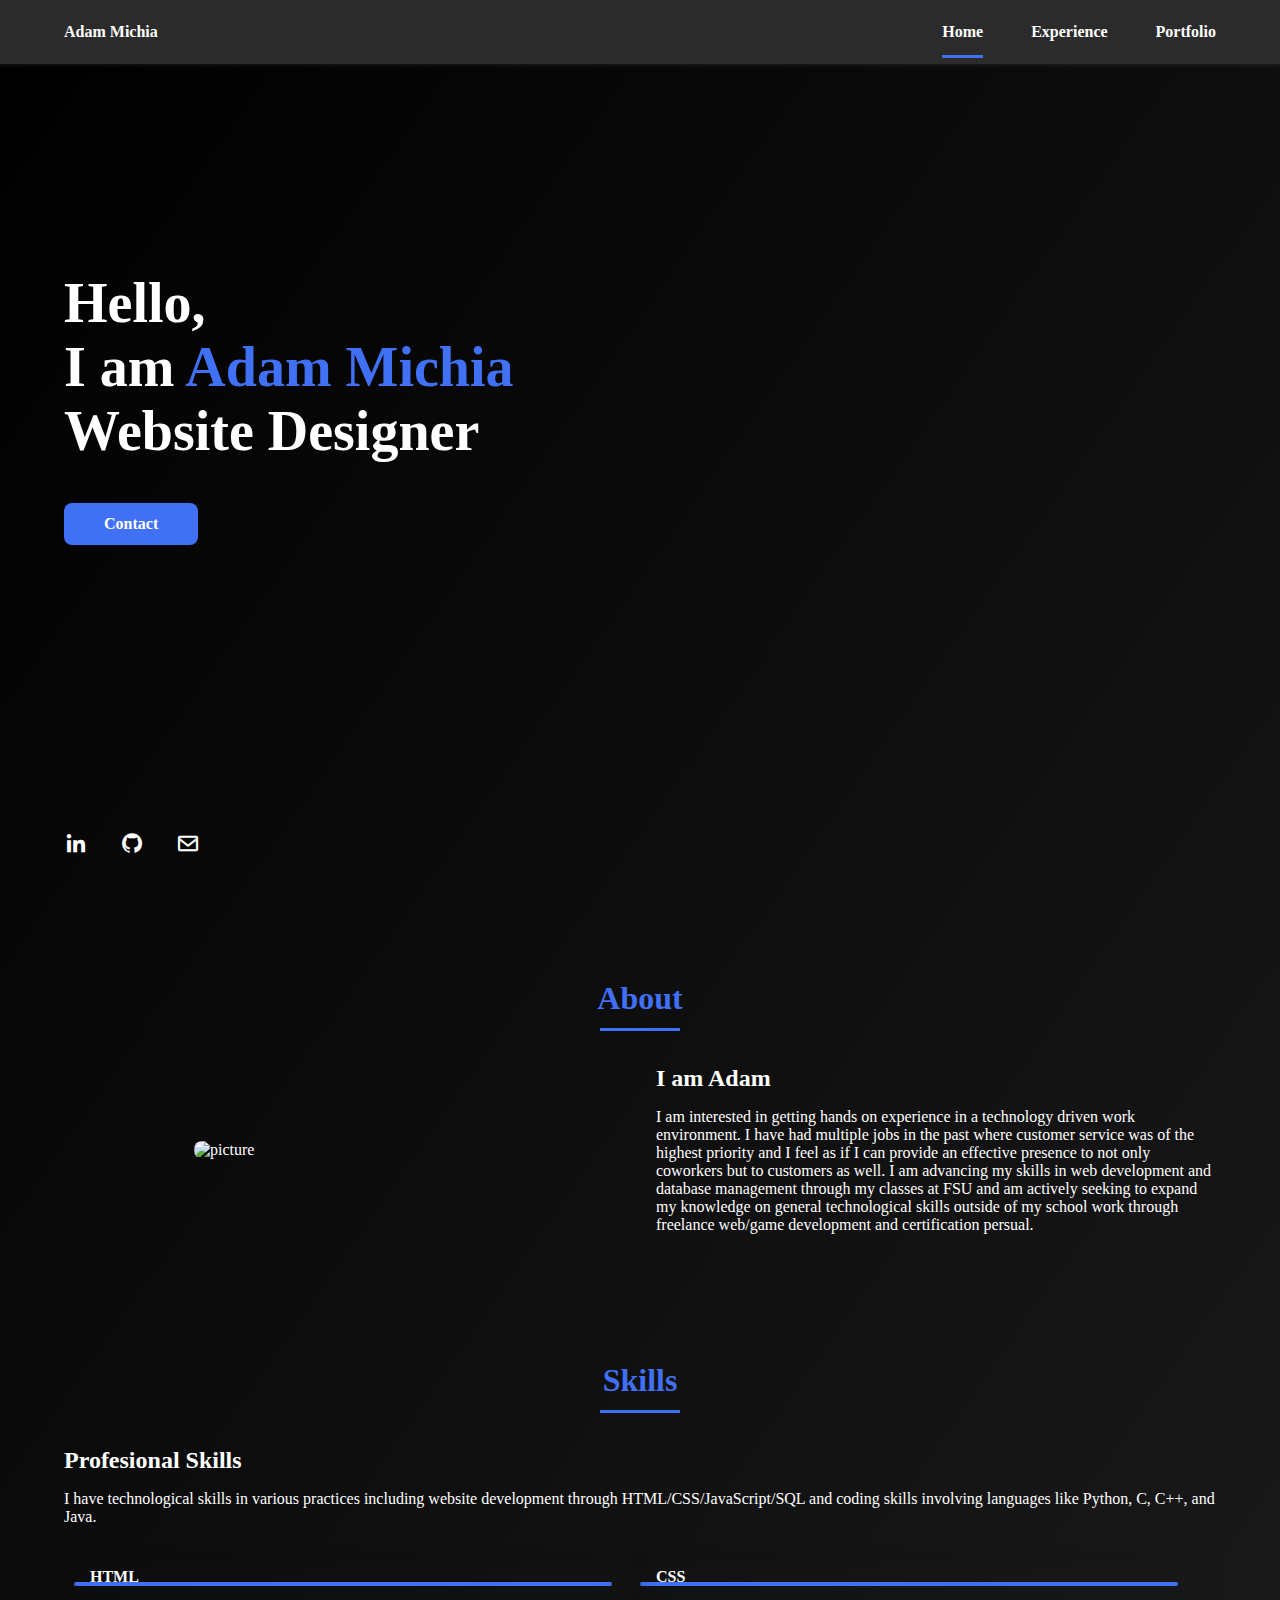
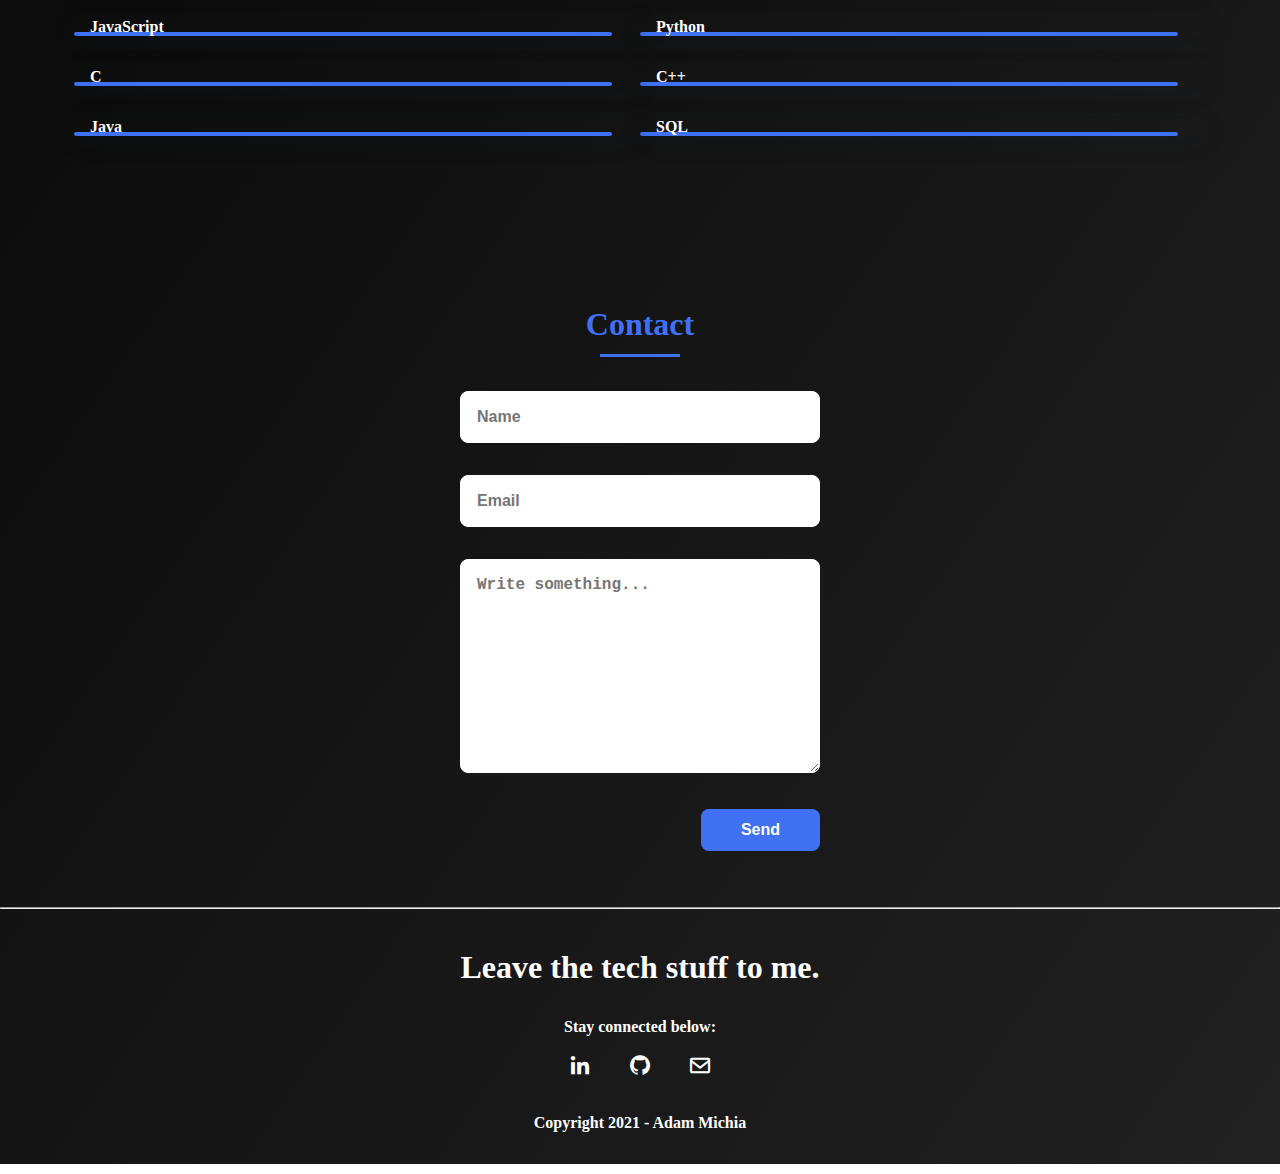
==== index.html @ 5d6d4dd8 "Update index.html" ====
<!DOCTYPE html>
<html lang="en">
    <head>
        <meta charset="UTF-8">
        <meta name="viewport" content="width=device-width, initial-scale=1.0">

        <link rel="stylesheet" href="index_style.css">

        <!-- =====BOX ICONS===== -->
        <link href='https://cdn.jsdelivr.net/npm/boxicons@2.0.5/css/boxicons.min.css' rel='stylesheet'>
        <script src="https://code.iconify.design/1/1.0.7/iconify.min.js"></script>
        <script src="https://kit.fontawesome.com/b99e675b6e.js"></script>

        <title>Adam Michia's Website</title>
</head>
    <body>
        <!--===== HEADER =====-->
        <header class="l-header">
            <nav class="nav bd-grid">
                <div>
                    <a href="#" class="nav__logo">Adam Michia</a>
                </div>
                

                <div class="nav__menu" id="nav-menu">
                    <ul class="nav__list">
                        <li class="nav__item"><a href="index.html" class="nav__link active">Home</a></li>
                        <li class="nav__item"><a href="experience.html" class="nav__link">Experience</a></li>
                        <li class="nav__item"><a href="portfolio.html" class="nav__link">Portfolio</a></li>
                    </ul>
                </div>

                <div class="nav__toggle" id="nav-toggle">
                    <i class='bx bx-menu'></i>
                </div>
            </nav>
        </header>

        <main class="l-main">
            <!--===== HOME =====-->
            <section class="home bd-grid" id="home">
                <div class="home__data">
                    <h1 class="home__title">Hello,<br>I am <span class="home__title-color">Adam Michia</span><br> Website Designer</h1>

                    <a class="button" onClick="document.getElementById('contact').scrollIntoView();">Contact</a>
                </div>

                <div class="home__social">
                    <a href="https://www.linkedin.com/in/adam-michia/" target="_blank" class="home__social-icon"><i class='bx bxl-linkedin'></i></a>
                    <a href="https://github.com/MrMichia" target="_blank" class="home__social-icon"><i class='bx bxl-github' ></i></a>
                    <a href="mailto:agm18r@my.fsu.edu" target="_blank" class="home__social-icon"><i class='bx bx-envelope' ></i></a>
                </div>

                <div class="home__img">    
                    <img src="" alt="">
                </div>
            </section>

            <!--===== ABOUT =====-->
            <section class="about section " id="about">
                <h2 class="section-title">About</h2>

                <div class="about__container bd-grid">
                    <div class="about__img">
                        <img src="https://i.ibb.co/gV47Vkz/Cropped-CCI-Headshot-Spring-2021-1122.png" alt="picture">
                    </div>
                    
                    <div>
                        <h2 class="about__subtitle">I am Adam</h2>
                        <p class="about__text">I am interested in getting hands on experience in a technology driven work environment. I have had multiple jobs in the past where customer service was of the highest priority and I feel as if I can provide an effective presence to not only coworkers but to customers as well. I am advancing my skills in web development and database management through my classes at FSU and am actively seeking to expand my knowledge on general technological skills outside of my school work through freelance web/game development and certification persual.</p>           
                    </div>                                   
                </div>
            </section>

            <!--===== SKILLS =====-->
            <section class="skills section" id="skills">
                <h2 class="section-title">Skills</h2>

                <div class="middle__container bd-grid">          
                    <div>
                        <h2 class="skills__subtitle">Profesional Skills</h2>
                        <p class="skills__text">I have technological skills in various practices including website development through HTML/CSS/JavaScript/SQL and coding skills involving languages like Python, C, C++, and Java.</p>
                        
                    <div class="flex-container wrap">
                        <div class="skills__data">
                            <div class="skills__names">
                                <i class='fab fa-html5 skills__icon'></i>
                                <span class="skills__name">HTML</span>
                            </div>
                            <div class="skills__bar skills__line">

                            </div>
                        </div>
                        <div class="skills__data">
                            <div class="skills__names">
                                <i class='fab fa-css3-alt skills__icon'></i>
                                <span class="skills__name">CSS</span>
                            </div>
                            <div class="skills__bar skills__line">
                                
                            </div>
                        </div>
                        <div class="skills__data">
                            <div class="skills__names">
                                <i class='fab fa-js skills__icon' ></i>
                                <span class="skills__name">JavaScript</span>
                            </div>
                            <div class="skills__bar skills__line">
                                
                            </div>
                        </div>
                        <div class="skills__data">
                            <div class="skills__names">
                                <i class='fab fa-python skills__icon'></i>
                                <span class="skills__name">Python</span>
                            </div>
                            <div class="skills__bar skills__line">
                                
                            </div>
                        </div>
                        <div class="skills__data">
                            <div class="skills__names">
                                <i class='fab fa-cuttlefish skills__icon'></i>
                                <span class="skills__name">C</span>
                            </div>
                            <div class="skills__bar skills__line">
                                
                            </div>
                        </div>
                        <div class="skills__data">
                            <div class="skills__names">
                                <i class="iconify skills__icon" data-icon="bx:bxl-c-plus-plus"></i>
                                <span class="skills__name">C++</span>
                            </div>
                            <div class="skills__bar skills__line">
                                
                            </div>
                        </div>
                        <div class="skills__data">
                            <div class="skills__names">
                                <i class='fab fa-java skills__icon' ></i>
                                <span class="skills__name">Java</span>
                            </div>
                            <div class="skills__bar skills__line">
                                
                            </div>
                        </div>
                        <div class="skills__data">
                            <div class="skills__names">
                                <i class='fas fa-database skills__icon' ></i>
                                <span class="skills__name">SQL</span>
                            </div>
                            <div class="skills__bar skills__line">
                                
                            </div>
                        </div>
                        
                      </div>  
                    </div>
                    
                </div>
            </section>

            
            <!--===== CONTACT =====-->
            <section class="contact section" id="contact">
                <h2 class="section-title">Contact</h2>

                <div class="middle__container bd-grid">

                    <form action="https://formspree.io/f/mayayzpb" method="POST" class="contact__form">
                        <input name="Name" type="text" placeholder="Name" class="contact__input" required>
                        <input name="Email" type="email" placeholder="Email" class="contact__input" required>
                        <textarea name="Message" placeholder="Write something..." cols="0" rows="10" class="contact__input" required></textarea>
                        <input type="submit" value="Send" class="contact__button button">
                    </form>

                </div>
            </section>
        </main>

        <!--===== FOOTER =====-->
        <hr>
        <footer class="footer">
            <p class="footer__title">Leave the tech stuff to me.</p>
            <p>Stay connected below:</p>
            <br>
            
            
            <div class="footer__social">
                <a href="https://www.linkedin.com/in/adam-michia/" target="_blank" class="footer__icon"><i class='bx bxl-linkedin' ></i></a>
                <a href="https://github.com/MrMichia" target="_blank" class="footer__icon"><i class='bx bxl-github' ></i></a>
                <a href="mailto:agm18r@my.fsu.edu" target="_blank" class="footer__icon"><i class='bx bx-envelope' ></i></a>
            </div>
            <p>Copyright 2021 - Adam Michia</p>
        </footer>


        <!--===== SCROLL REVEAL =====-->
        <script src="https://unpkg.com/scrollreveal"></script>

        <!--===== MAIN JS =====-->
        <script src="index_js.js"></script>
    </body>
</html>
---- index_style.css ----
/*===== GOOGLE FONTS =====*/
@import url("https://fonts.googleapis.com/css2?family=Poppins:wght@400;600;700&display=swap");
/*===== VARIABLES CSS =====*/
:root{
  --header-height: 3rem;
  --font-semi: 600;
}

/*===== Colors =====*/
:root{
  --first-color: #4070F4;
  --second-color: white;
}

/*===== Text =====*/
:root{
  --body-font: 'Poppins', sans-serif;
  --big-font-size: 2rem;
  --h2-font-size: 1.25rem;
  --normal-font-size: 0.938rem;
}
@media screen and (min-width: 768px){
  :root{
    --big-font-size: 3.5rem;
    --h2-font-size: 2rem;
    --normal-font-size: 1rem;
  }
}

/*===== Margins =====*/
:root{
  --mb-1: 0.5rem;
  --mb-2: 1rem;
  --mb-3: 1.5rem;
  --mb-4: 2rem;
  --mb-5: 2.5rem;
  --mb-6: 3rem;
}

/*===== z index =====*/
:root{
  --z-back: -10;
  --z-normal: 1;
  --z-tooltip: 10;
  --z-fixed: 100;
}

/*===== BASE =====*/
*,::before,::after{
  box-sizing: border-box;
}
html{
  scroll-behavior: smooth;
}
body{
  margin: var(--header-height) 0 0 0;
  font-family: var(--body-font);
  font-size: var(--normal-font-size);
  color: var(--second-color);
}
h1,h2,p{
  margin: 0;
}
ul{
  margin: 0;
  padding: 0;
  list-style: none;
}
a{
  text-decoration: none;
}
img{
  max-width: 100%;
  height: auto;
  display: block;
}

/*===== CLASS CSS ===== */
.section-title{
  position: relative;
  font-size: var(--h2-font-size);
  color: var(--first-color);
  margin-top: var(--mb-2);
  margin-bottom: var(--mb-4);
  text-align: center;
}
.section-title::after{
  position: absolute;
  content: "";
  width: 64px;
  height: 0.18rem;
  left: 0;
  right: 0;
  margin: auto;
  top: 2rem;
  background-color: var(--first-color);
}
.section{
  padding-top: 3rem;
  padding-bottom: 2rem;
}

/*===== LAYOUT =====*/
.bd-grid{
  max-width: 100%;
  display: grid;
  grid-template-columns: 100%;
  grid-column-gap: 2rem;
  padding-left: 5%;
  padding-right: 5%;

}
.l-header{
  width: 100%;
  position: fixed;
  top: 0;
  left: 0;
  z-index: var(--z-fixed);
  box-shadow: 0 1px 4px rgba(146,161,176,.15);
}

/*===== NAV =====*/
.nav{
  height: var(--header-height);
  display: flex;
  justify-content: space-between;
  align-items: center;
  font-weight: var(--font-semi);
  background-color: #2b2b2b;
}
@media screen and (max-width: 768px){
  .nav__menu{
    position: fixed;
    top: var(--header-height);
    right: -100%;
    width: 40%;
    height: 100%;
    padding: 2rem;
    transition: .5s;
    background-color: #2b2b2b;
  }
}
.nav__item{
  margin-bottom: var(--mb-4);
}
.nav__link{
  position: relative;
  color: #fff;
}
.nav__link:hover{
  position: relative;
}
.nav__link:hover::after{
  position: absolute;
  content: "";
  width: 100%;
  height: 0.18rem;
  left: 0;
  top: 2rem;
  background-color: var(--first-color);
}
.nav__logo{
  color: var(--second-color);
}
.nav__toggle{
  color: var(--second-color);
  font-size: 1.5rem;
  cursor: pointer;
}

/*Active menu*/
.active::after{
  position: absolute;
  content: "";
  width: 100%;
  height: 0.18rem;
  left: 0;
  top: 2rem;
  background-color: var(--first-color);
}

/*=== Show menu ===*/
.show{
  right: 0;
}

/*===== HOME =====*/
.home{
  height: calc(100vh - 3rem);
  row-gap: 1rem;
}
.home__data{
  align-self: center;
}
.home__title{
  font-size: var(--big-font-size);
  margin-bottom: var(--mb-5);
}
.home__title-color{
  color: var(--first-color);
}
.home__social{
  display: flex;
  flex-direction: column;
}
.home__social-icon{
  width: max-content;
  margin-bottom: var(--mb-2);
  font-size: 1.5rem;
  color: var(--second-color);
}
.home__social-icon:hover{
  color: var(--first-color);
}
.home__img{
  position: absolute;
  right: 0;
  bottom: 0;
  width: 295px;
}

/*BUTTONS*/
.button{
  display: inline-block;
  background-color: var(--first-color);
  color: #fff;
  padding: .75rem 2.5rem;
  font-weight: var(--font-semi);
  border-radius: .5rem;
}
.button:hover{
  box-shadow: 0 10px 36px rgba(0,0,0,.15);
}

/* ===== ABOUT =====*/
.about__container{
  row-gap: 2rem;
  text-align: center;
}
.about__subtitle{
  margin-bottom: var(--mb-2);
}
.about__img{
  justify-self: center;
}
.about__img img{
  width: 200px;
  border-radius: .5rem;
}


@media screen and (max-width: 768px){
/* ===== SKILLS =====*/
.skills__subtitle{
  margin-bottom: var(--mb-2);
}
.skills__text{
  margin-bottom: var(--mb-4);
}

.flex-container {
  padding: 10px;
  margin: 0;
  list-style: none;
  -ms-box-orient: horizontal;
  display: -webkit-box;
  display: -moz-box;
  display: -ms-flexbox;
  display: -moz-flex;
  display: -webkit-flex;
  display: flex;
}
.wrap{ 
  -webkit-flex-wrap: wrap;
  flex-wrap: wrap;
} 

.skills__data{
  display: flex;
  justify-content: space-between;
  align-items: center;
  position: relative;
  width: 100%;
  font-weight: var(--font-semi);
  padding-left: .5rem 1rem;
  margin-bottom: var(--mb-4);
  border-radius: .5rem;
  box-shadow: 0 4px 25px rgba(14,36,49,.15);
}

.skills__icon{
  font-size: 2rem;
  margin-right: var(--mb-2);
  padding-bottom: 6px;
  color: var(--first-color);
}
.skills__names{
  display: flex;
  align-items: center;
}
.skills__bar{
  position: absolute;
  left: 0;
  bottom: 0;
  background-color: var(--first-color);
  height: .25rem;
  border-radius: .5rem;
  z-index: var(--z-back);
}
.skills__line{
  width: 95%;
}
}

@media screen and (min-width: 768px){
  .skills__subtitle{
  margin-bottom: var(--mb-2);
}
.skills__text{
  margin-bottom: var(--mb-4);
}

.flex-container {
  padding: 10px;
  margin: 0;
  list-style: none;
  -ms-box-orient: horizontal;
  display: -webkit-box;
  display: -moz-box;
  display: -ms-flexbox;
  display: -moz-flex;
  display: -webkit-flex;
  display: flex;
}
.wrap{ 
  -webkit-flex-wrap: wrap;
  flex-wrap: wrap;
} 

.skills__data{
  display: flex;
  justify-content: space-between;
  align-items: center;
  position: relative;
  width: 50%;
  font-weight: var(--font-semi);
  padding-left: .5rem 1rem;
  margin-bottom: var(--mb-4);
  border-radius: .5rem;
  box-shadow: 0 4px 25px rgba(14,36,49,.15);
}

.skills__icon{
  font-size: 2rem;
  margin-right: var(--mb-2);
  padding-bottom: 6px;
  color: var(--first-color);
}
.skills__names{
  display: flex;
  align-items: center;
}
.skills__bar{
  position: absolute;
  left: 0;
  bottom: 0;
  background-color: var(--first-color);
  height: .25rem;
  border-radius: .5rem;
  z-index: var(--z-back);
}
.skills__line{
  width: 95%;
}
}

/* ===== CONTACT =====*/
.contact__input{
  width: 100%;
  font-size: var(--normal-font-size);
  font-weight: var(--font-semi);
  padding: 1rem;
  border-radius: .5rem;
  border: 1.5px solid var(--second-color);
  outline: none;
  margin-bottom: var(--mb-4);
}
.contact__button{
  display: block;
  border: none;
  outline: none;
  font-size: var(--normal-font-size);
  cursor: pointer;
  margin-left: auto;
}

/* ===== FOOTER =====*/
.footer{
  text-align: center;
  font-weight: var(--font-semi);
  padding: 2rem 0;
}
.footer__title{
  font-size: 2rem;
  margin-bottom: var(--mb-4);
}
.footer__social{
  margin-bottom: var(--mb-4);
}
.footer__icon{
  font-size: 1.5rem;
  color: #fff;
  margin: 0 var(--mb-2)
}

/* ===== MEDIA QUERIES=====*/
@media screen and (min-width: 768px){
  body{
    margin: 0;
  }
  .section{
    padding-top: 4rem;
    padding-bottom: 3rem;
  }
  .section-title{
    margin-bottom: var(--mb-6);
  }
  .section-title::after{
    width: 80px;
    top: 3rem;
  }

  .nav{
    height: calc(var(--header-height) + 1rem);
    background-color: #2b2b2b;
  }
  .nav__list{
    display: flex;
    padding-top: 0;
  }
  .nav__item{
    margin-left: var(--mb-6);
    margin-bottom: 0;
  }
  .nav__toggle{
    display: none;
  }
  .nav__link{
    color: var(--second-color);
  }

  .home{
    height: 100vh;
  }
  .home__data{
    align-self: flex-end;
  }
  .home__social{
    padding-top: 0;
    padding-bottom: 2.5rem;
    flex-direction: row;
    align-self: flex-end;
  }
  .home__social-icon{
    margin-bottom: 0;
    margin-right: var(--mb-4);
  }
  .home__img{
    width: 457px;
    bottom: 15%;
  }

  .about__container, .skills__container{
    grid-template-columns: repeat(2,1fr);
    align-items: center;
    text-align: initial;
  }
  .about__img img{
    width: 300px;
  }
  .contact__form{
    width: 360px;
  }
  .middle__container{
    justify-items: center;
  }
}

@media screen and (min-width: 1024px){
  .bd-grid{
    margin-left: auto;
    margin-right: auto;
  }
  .home__img{
    right: 10%;
  }
}

/*background gradience animation*/

body {
	font-family: "montserrat";
	background-image: linear-gradient(125deg, Black, #494949);
	background-size: 400%;
	animation: bganimation 15s infinite;
}

@keyframes bganimation {
	0% {
		background-position: 0% 50%;
	}
	50% {
		background-position: 100% 50%;
	}
	100% {
		background-position: 0% 50%;
	}
}
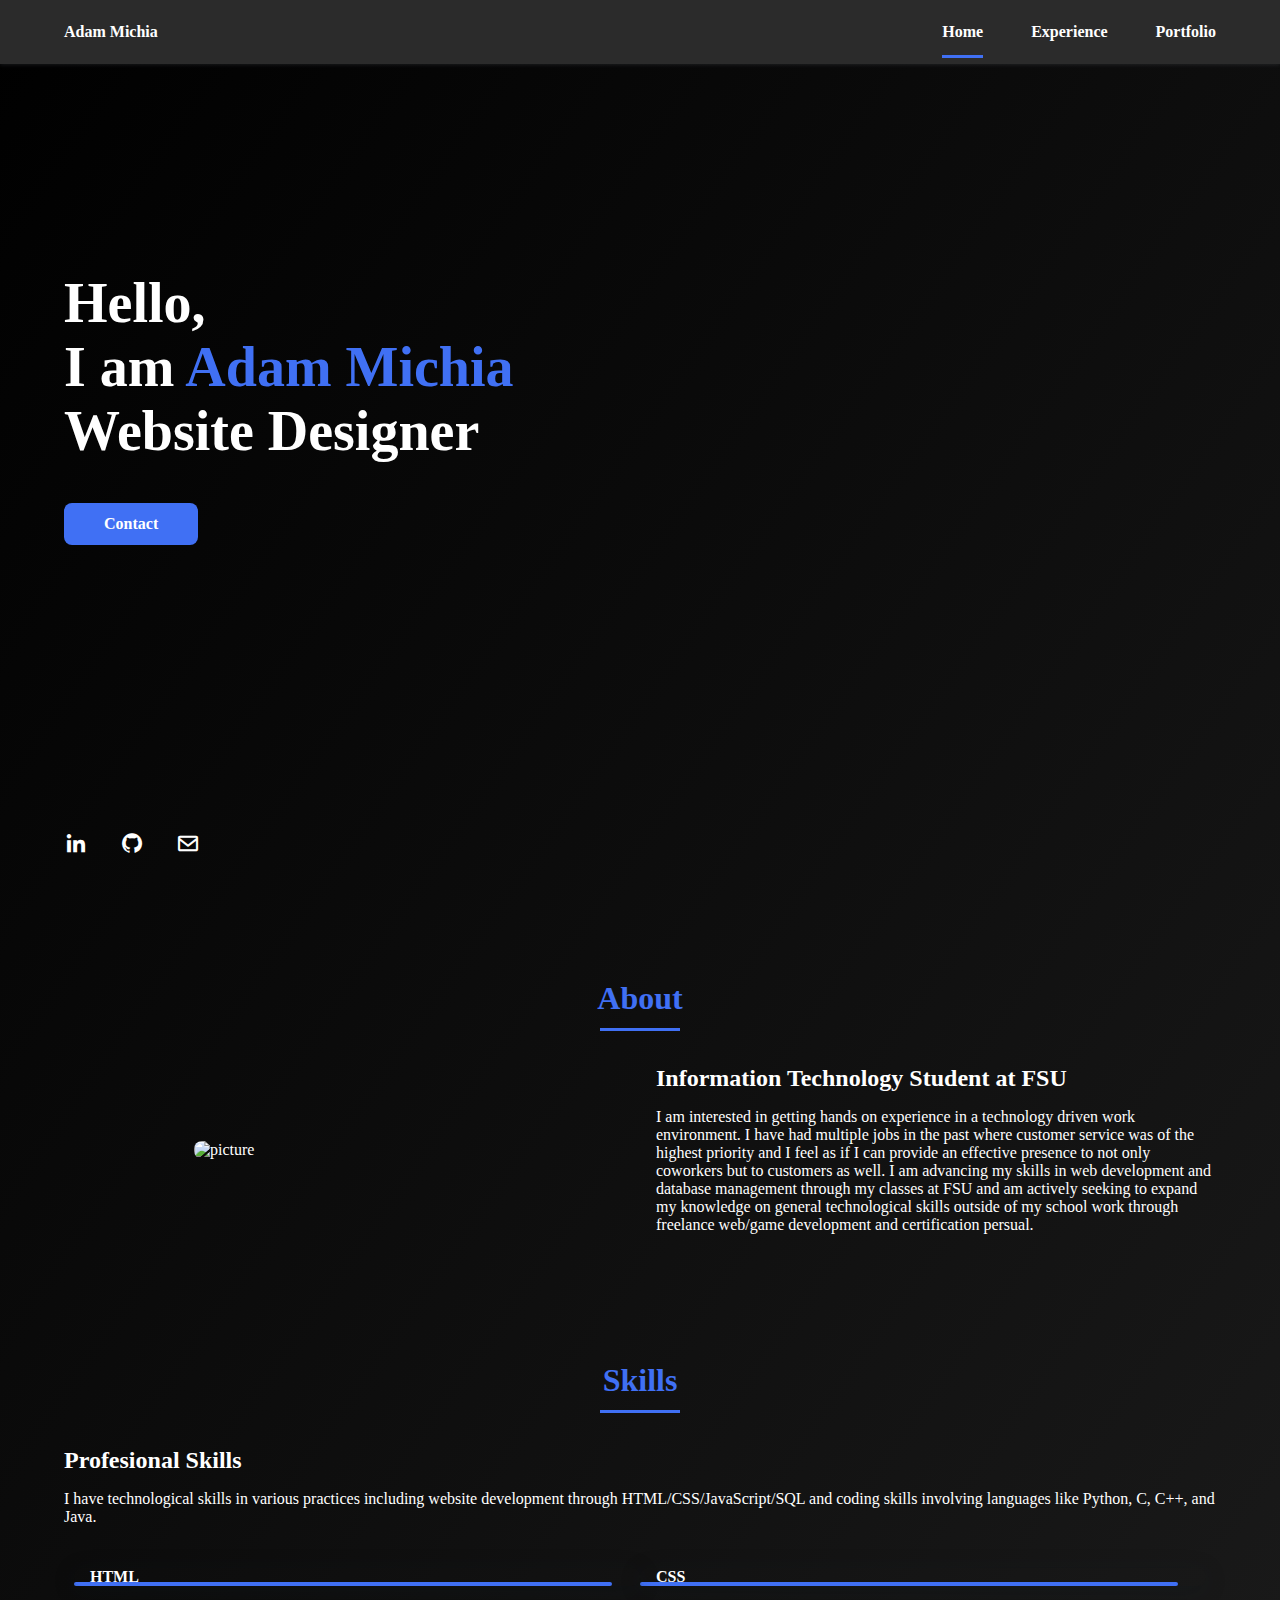
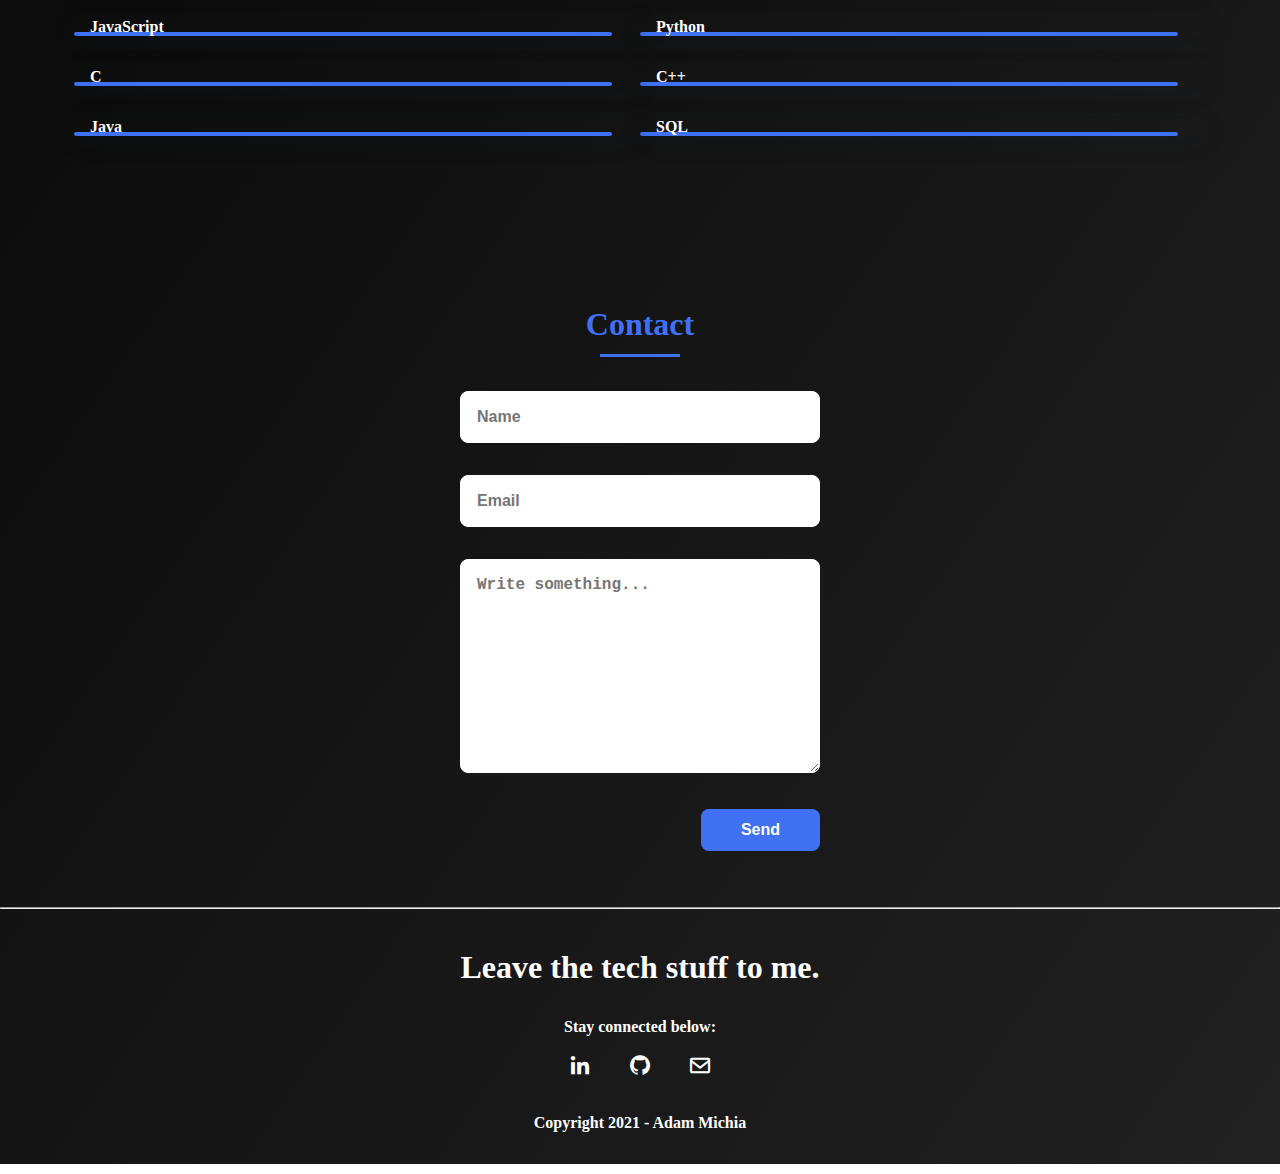
==== commit 2f58b31f: "Update index.html" ====
--- a/index.html
+++ b/index.html
@@ -66,7 +66,7 @@
                     </div>
                     
                     <div>
-                        <h2 class="about__subtitle">I am Adam</h2>
+                        <h2 class="about__subtitle">Information Technology Student at FSU</h2>
                         <p class="about__text">I am interested in getting hands on experience in a technology driven work environment. I have had multiple jobs in the past where customer service was of the highest priority and I feel as if I can provide an effective presence to not only coworkers but to customers as well. I am advancing my skills in web development and database management through my classes at FSU and am actively seeking to expand my knowledge on general technological skills outside of my school work through freelance web/game development and certification persual.</p>           
                     </div>                                   
                 </div>
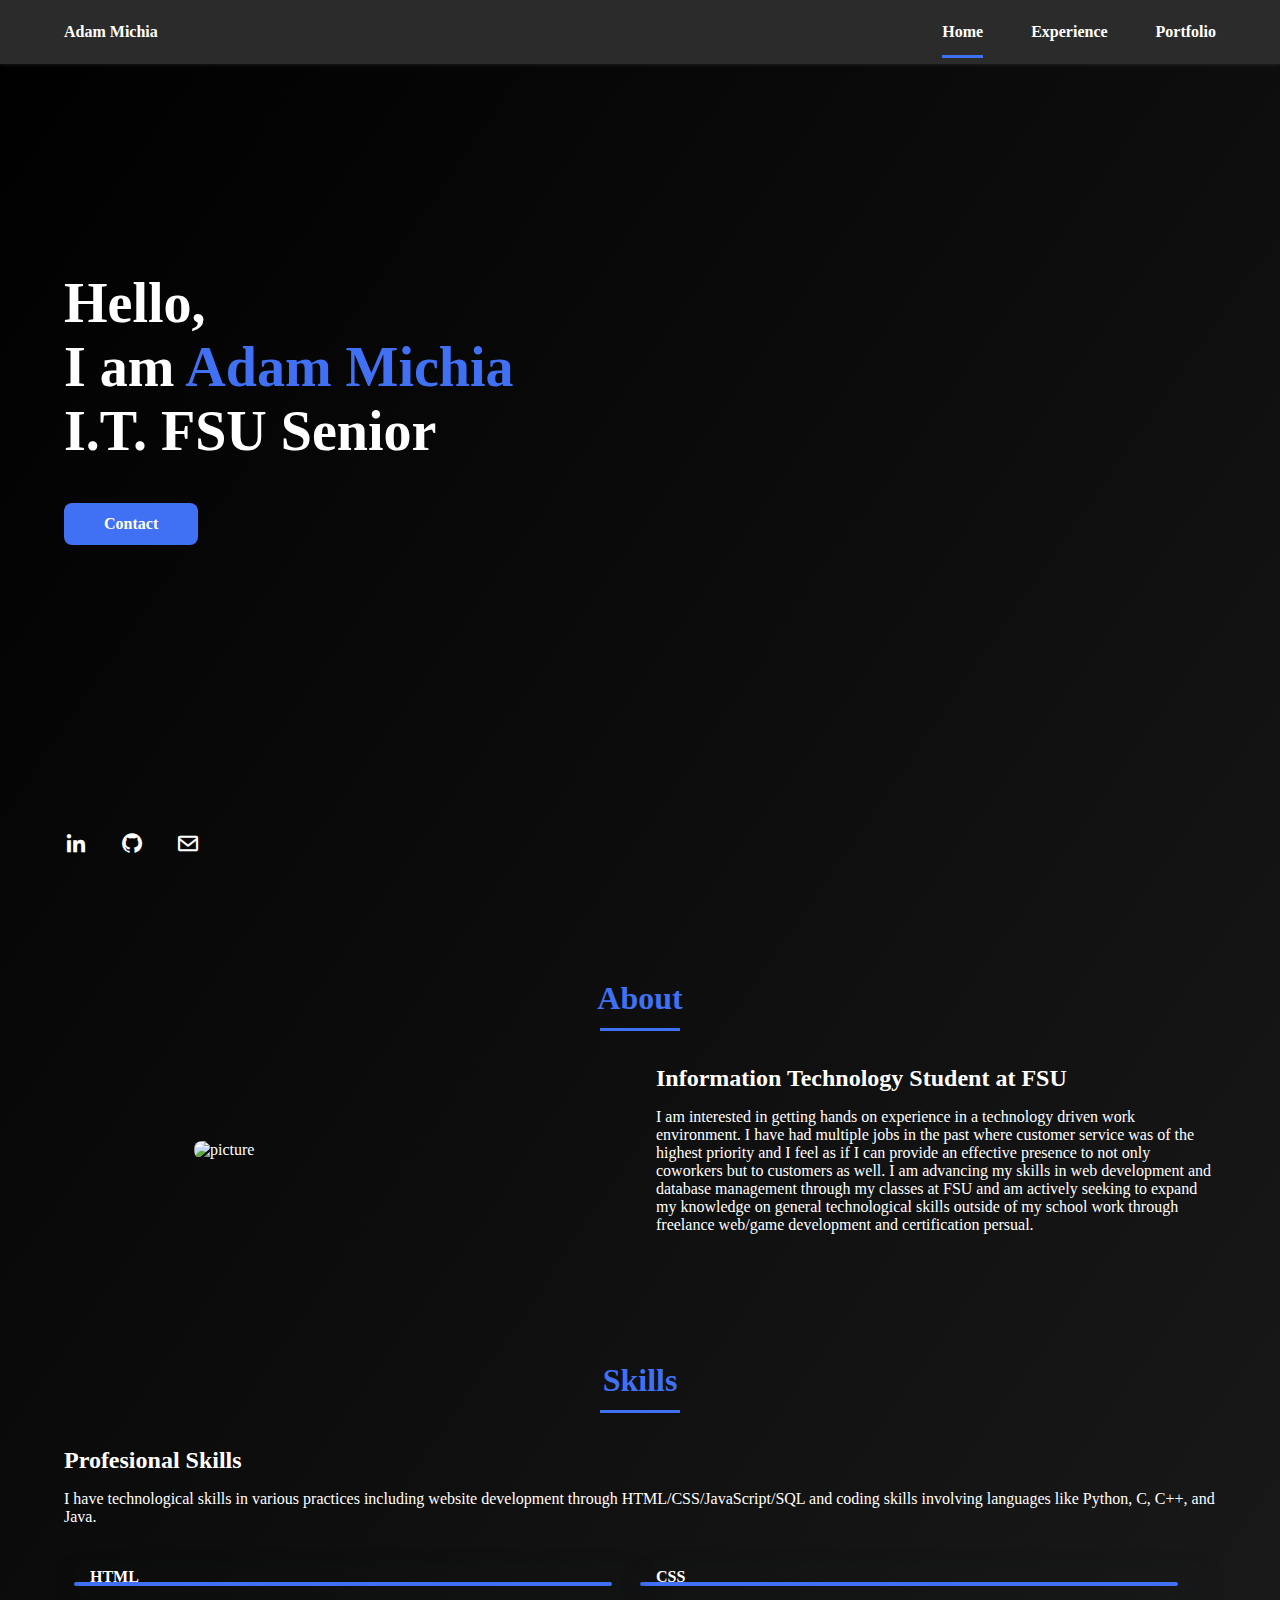
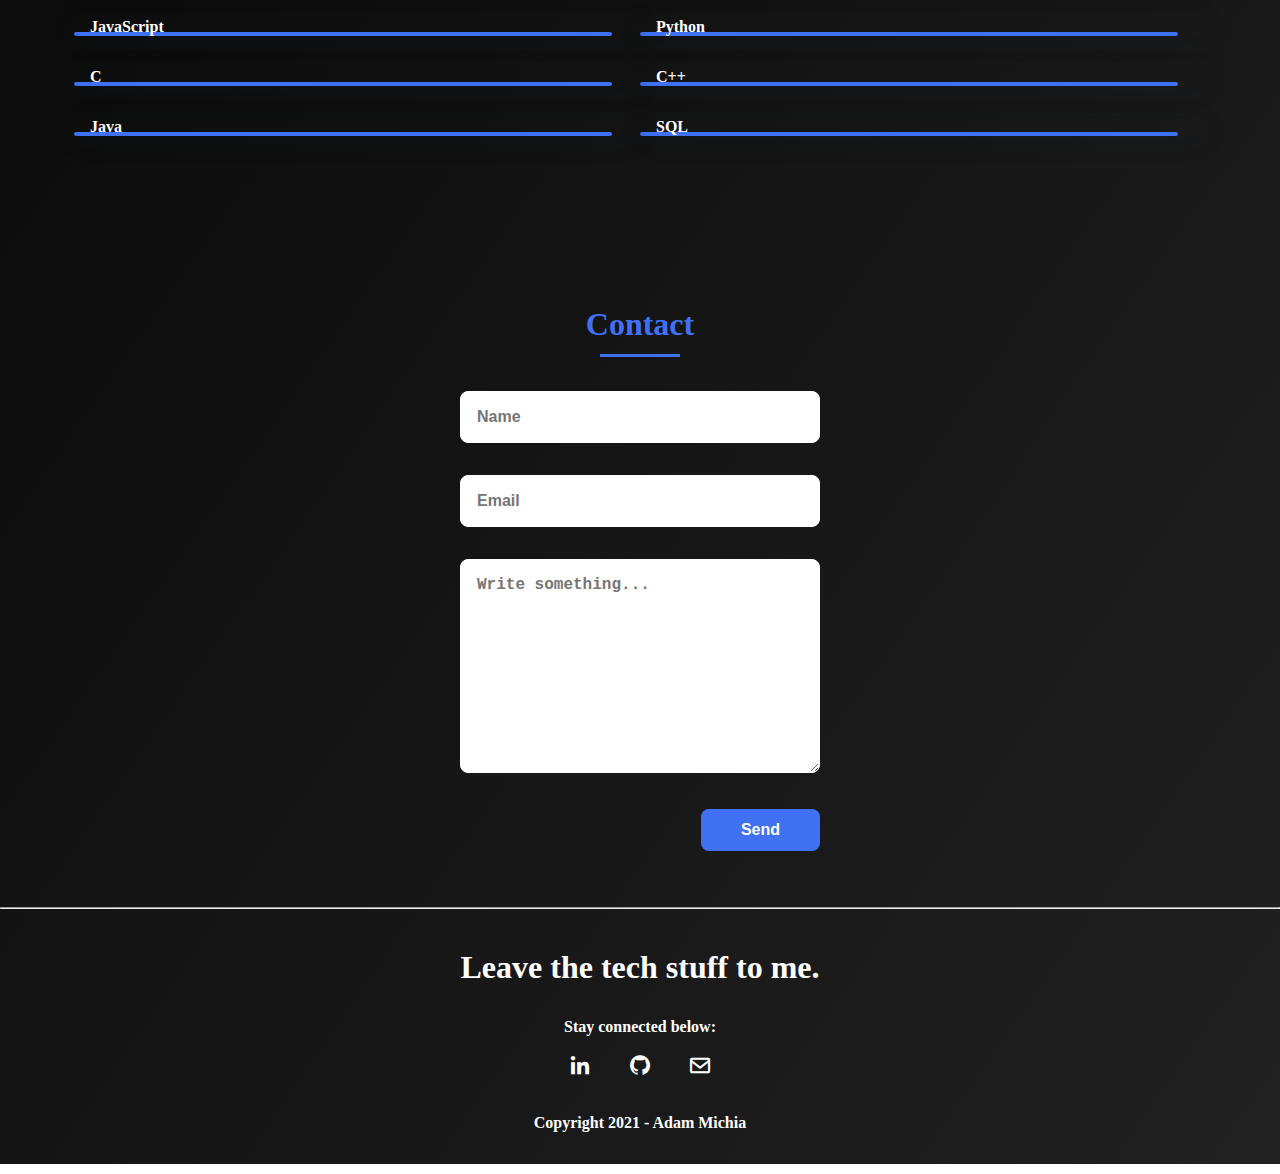
==== commit 1606503d: "Update index.html" ====
--- a/index.html
+++ b/index.html
@@ -40,7 +40,7 @@
             <!--===== HOME =====-->
             <section class="home bd-grid" id="home">
                 <div class="home__data">
-                    <h1 class="home__title">Hello,<br>I am <span class="home__title-color">Adam Michia</span><br> Website Designer</h1>
+                    <h1 class="home__title">Hello,<br>I am <span class="home__title-color">Adam Michia</span><br> I.T. FSU Senior</h1>
 
                     <a class="button" onClick="document.getElementById('contact').scrollIntoView();">Contact</a>
                 </div>
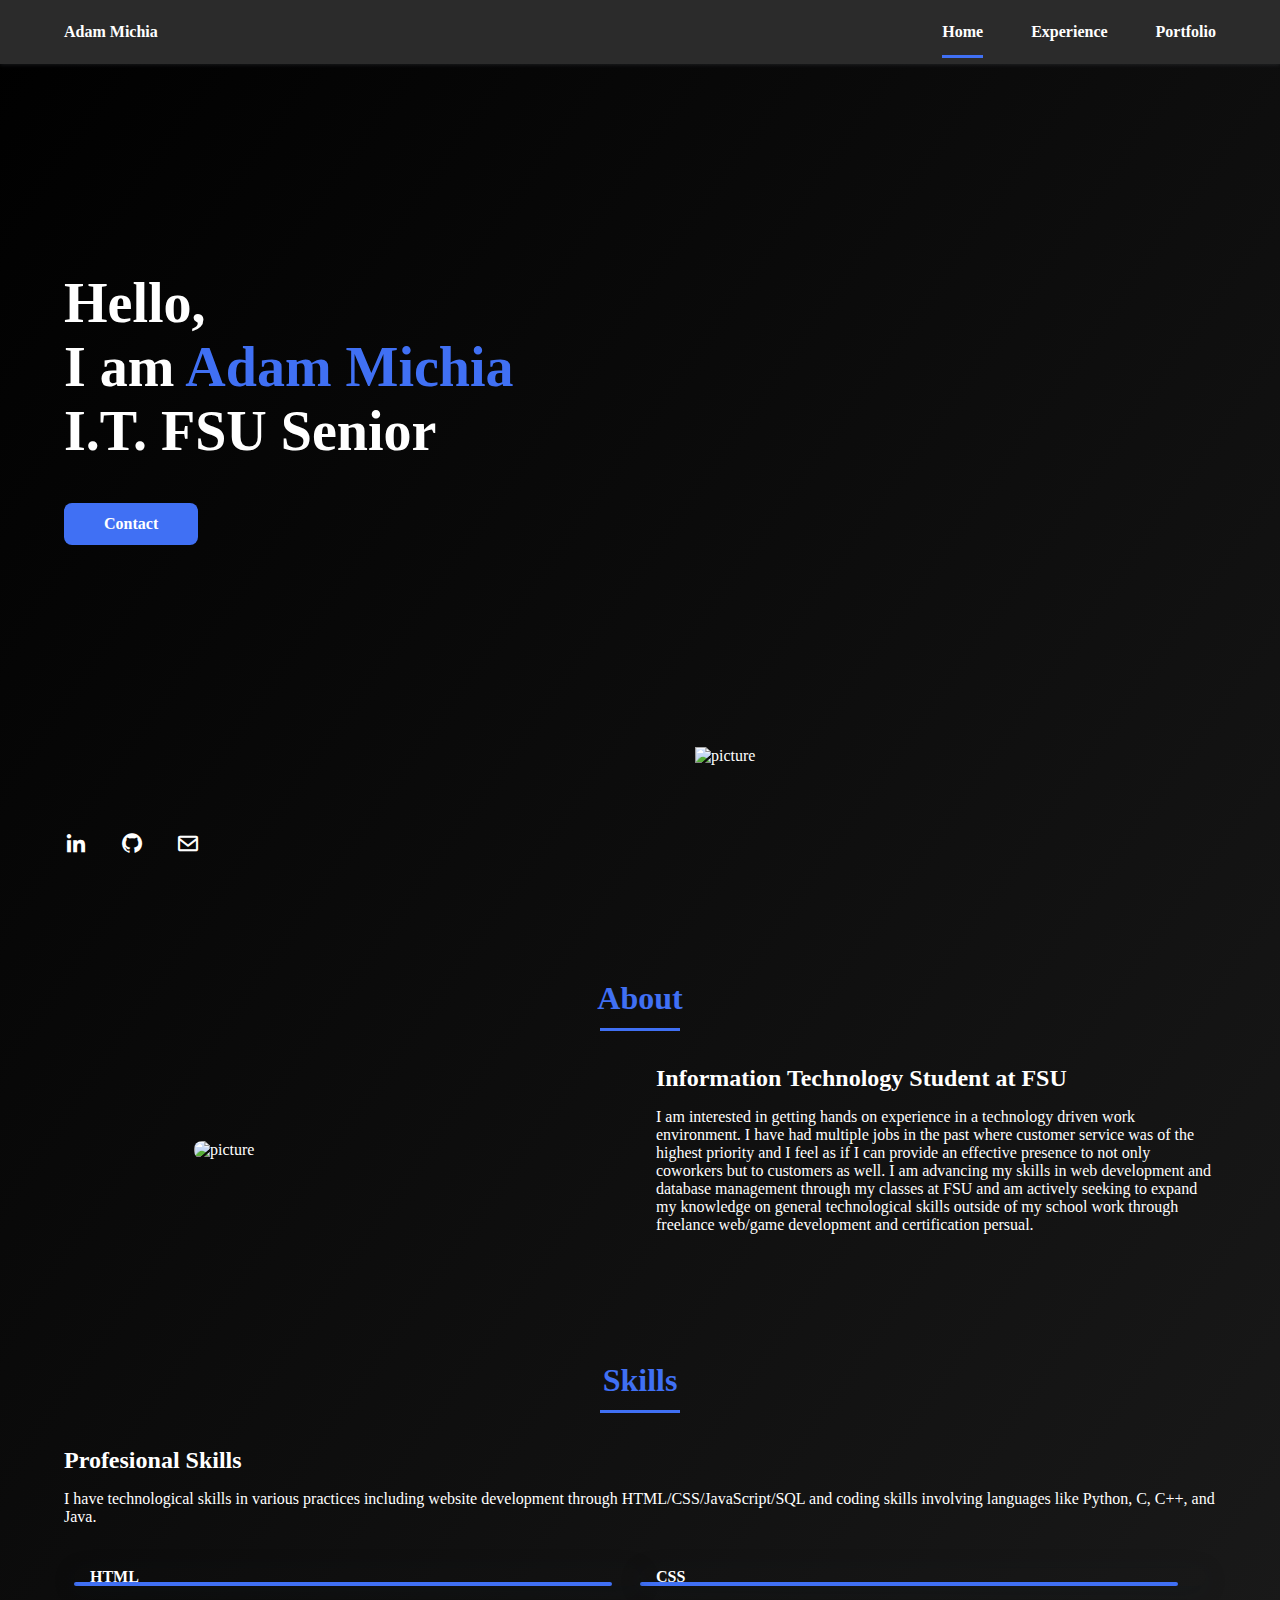
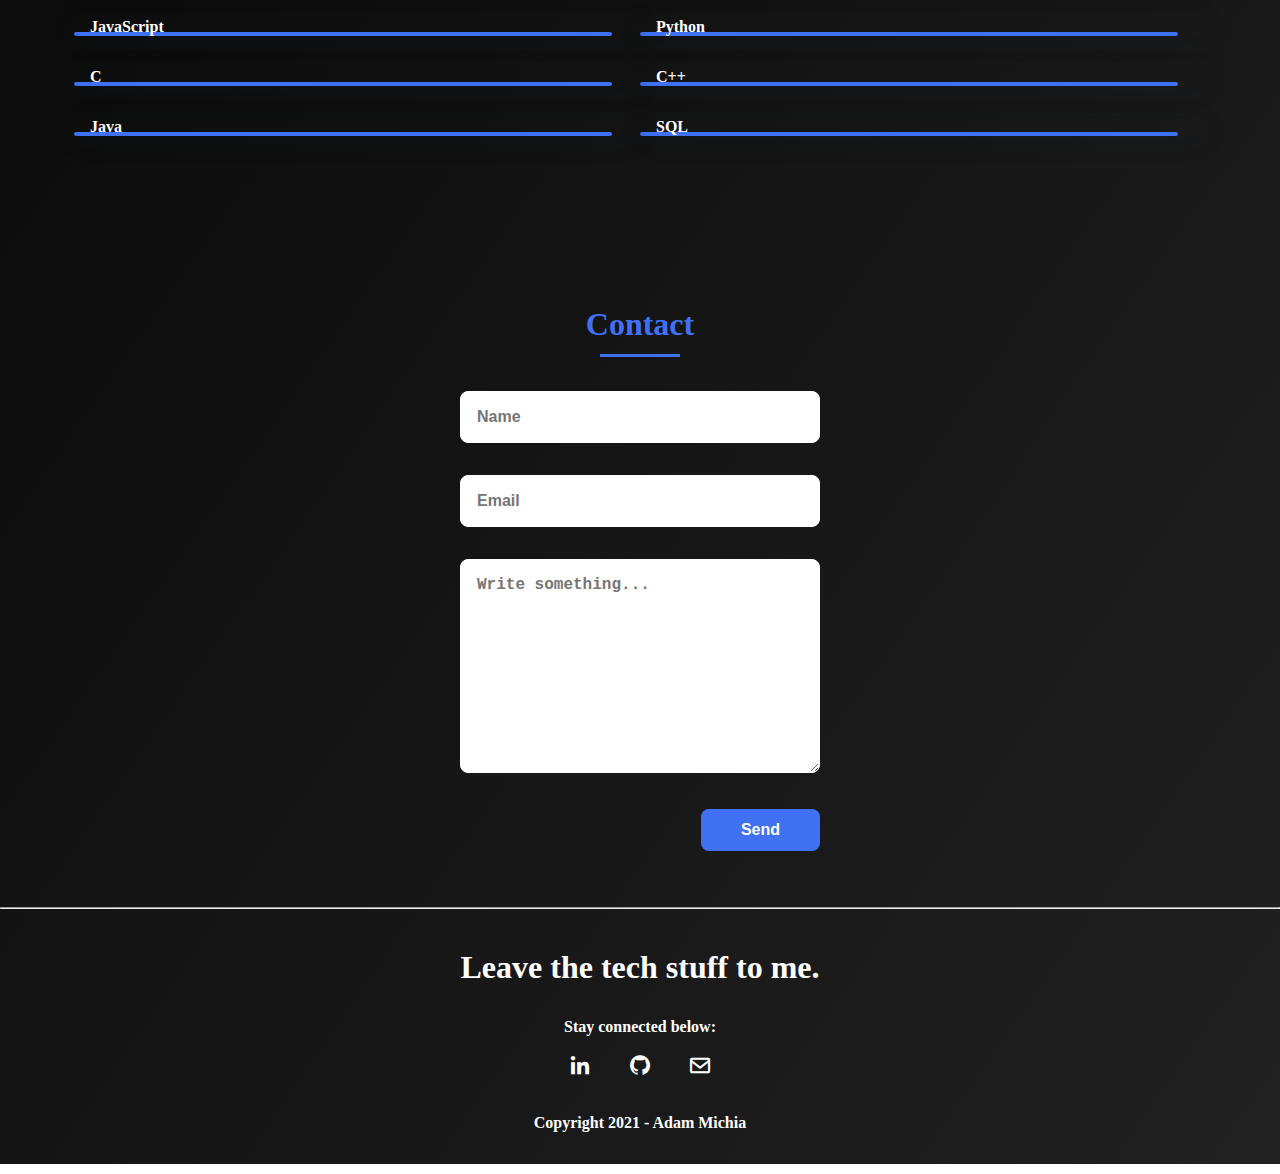
==== commit 27bf858e: "added first pic" ====
--- a/index.html
+++ b/index.html
@@ -52,7 +52,7 @@
                 </div>
 
                 <div class="home__img">    
-                    <img src="" alt="">
+                    <img src="https://ibb.co/PFwmQBx" alt="picture">
                 </div>
             </section>
 
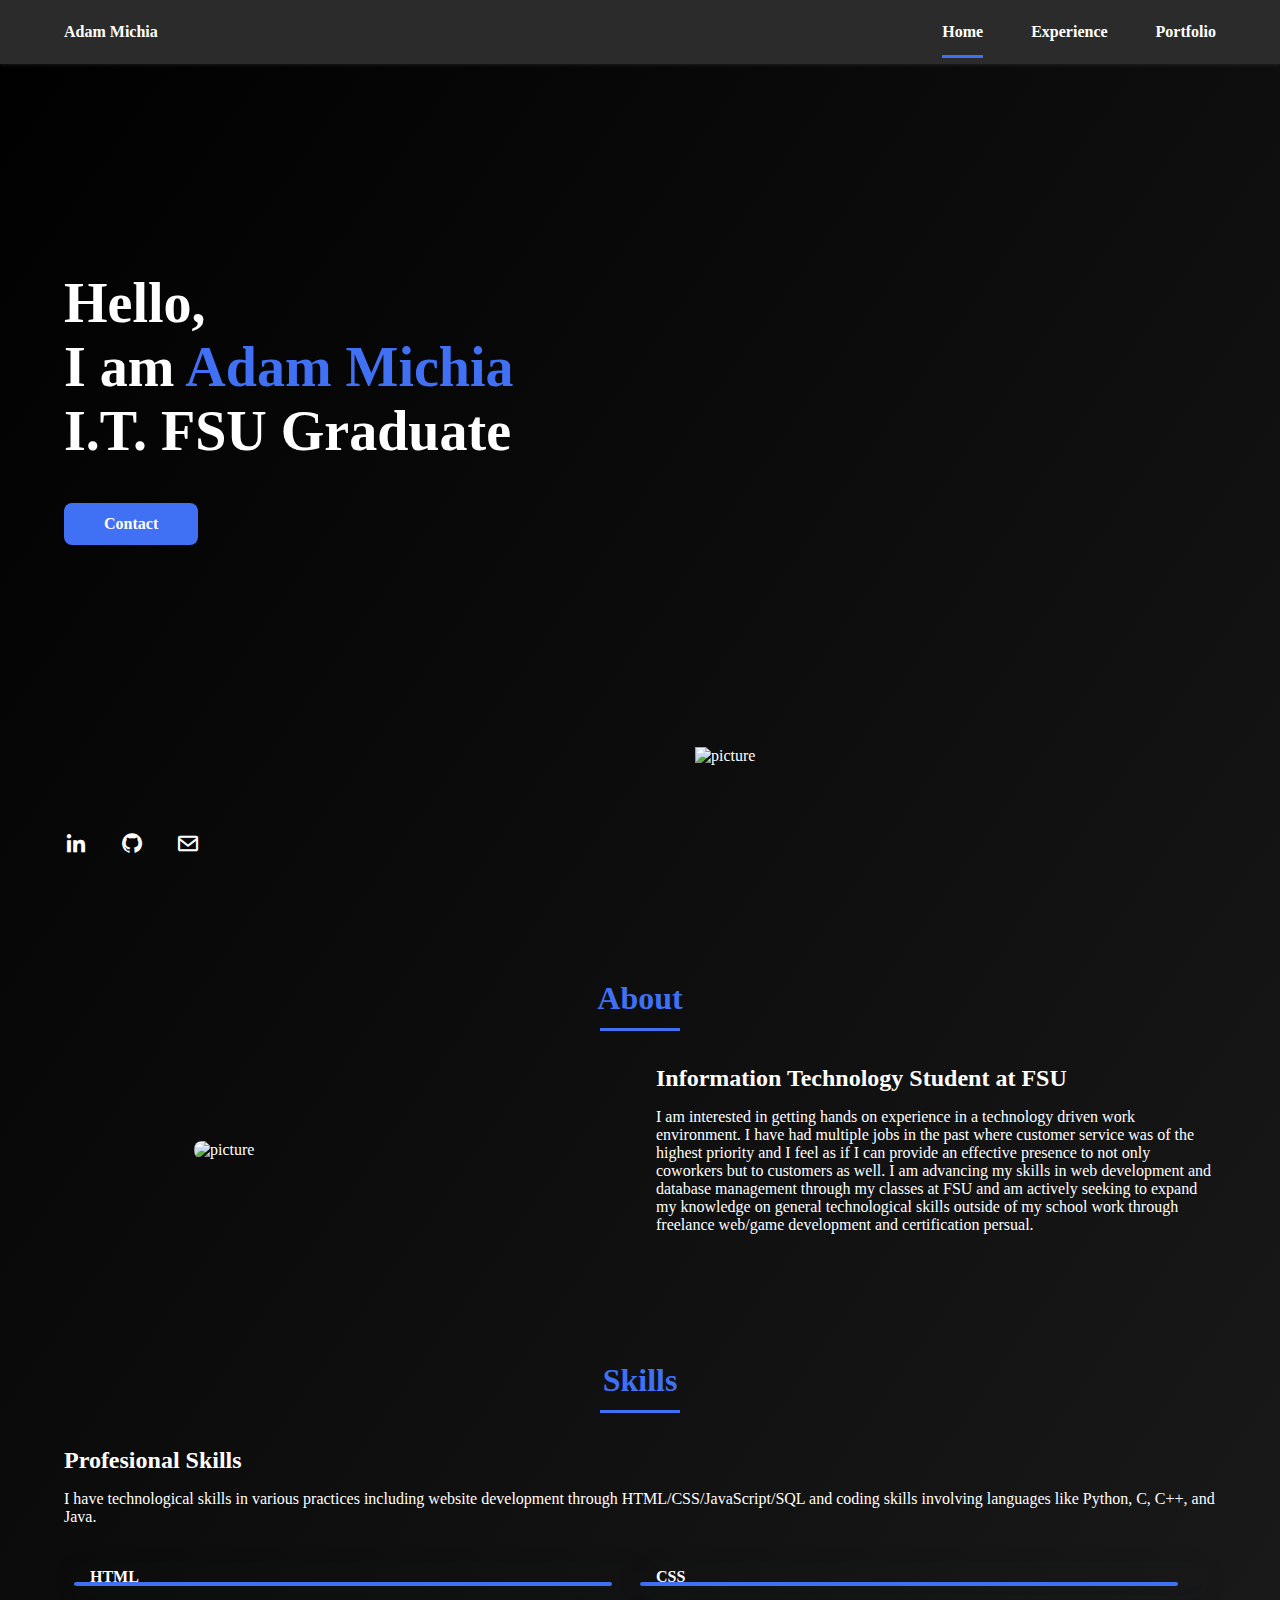
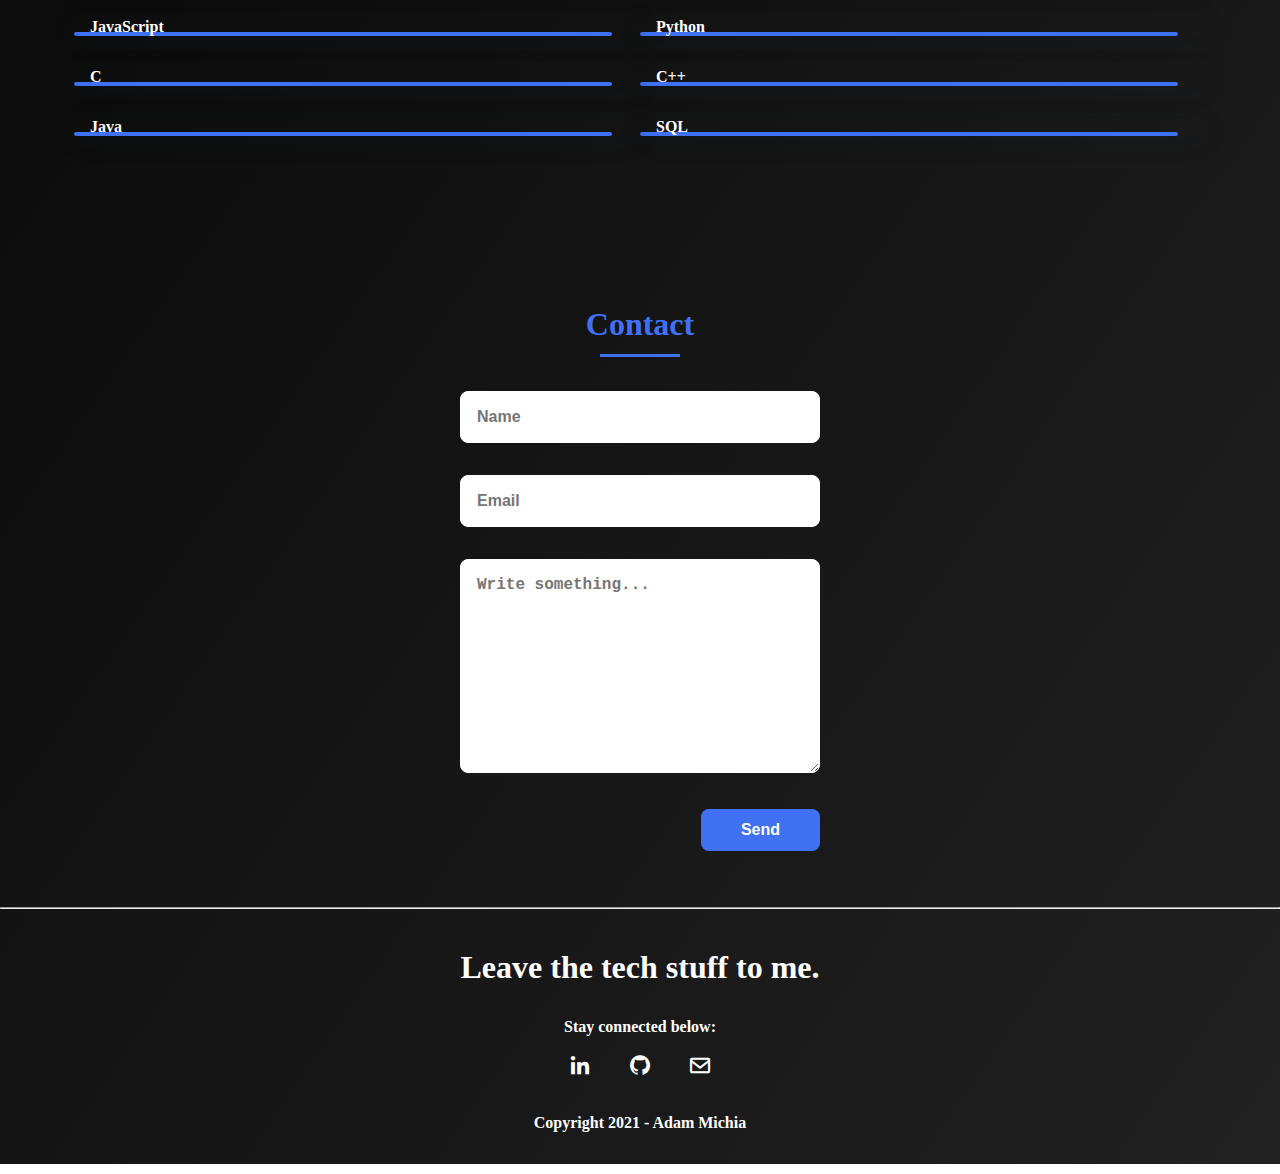
==== commit 894f20ad: "title" ====
--- a/index.html
+++ b/index.html
@@ -40,7 +40,7 @@
             <!--===== HOME =====-->
             <section class="home bd-grid" id="home">
                 <div class="home__data">
-                    <h1 class="home__title">Hello,<br>I am <span class="home__title-color">Adam Michia</span><br> I.T. FSU Senior</h1>
+                    <h1 class="home__title">Hello,<br>I am <span class="home__title-color">Adam Michia</span><br> I.T. FSU Graduate</h1>
 
                     <a class="button" onClick="document.getElementById('contact').scrollIntoView();">Contact</a>
                 </div>
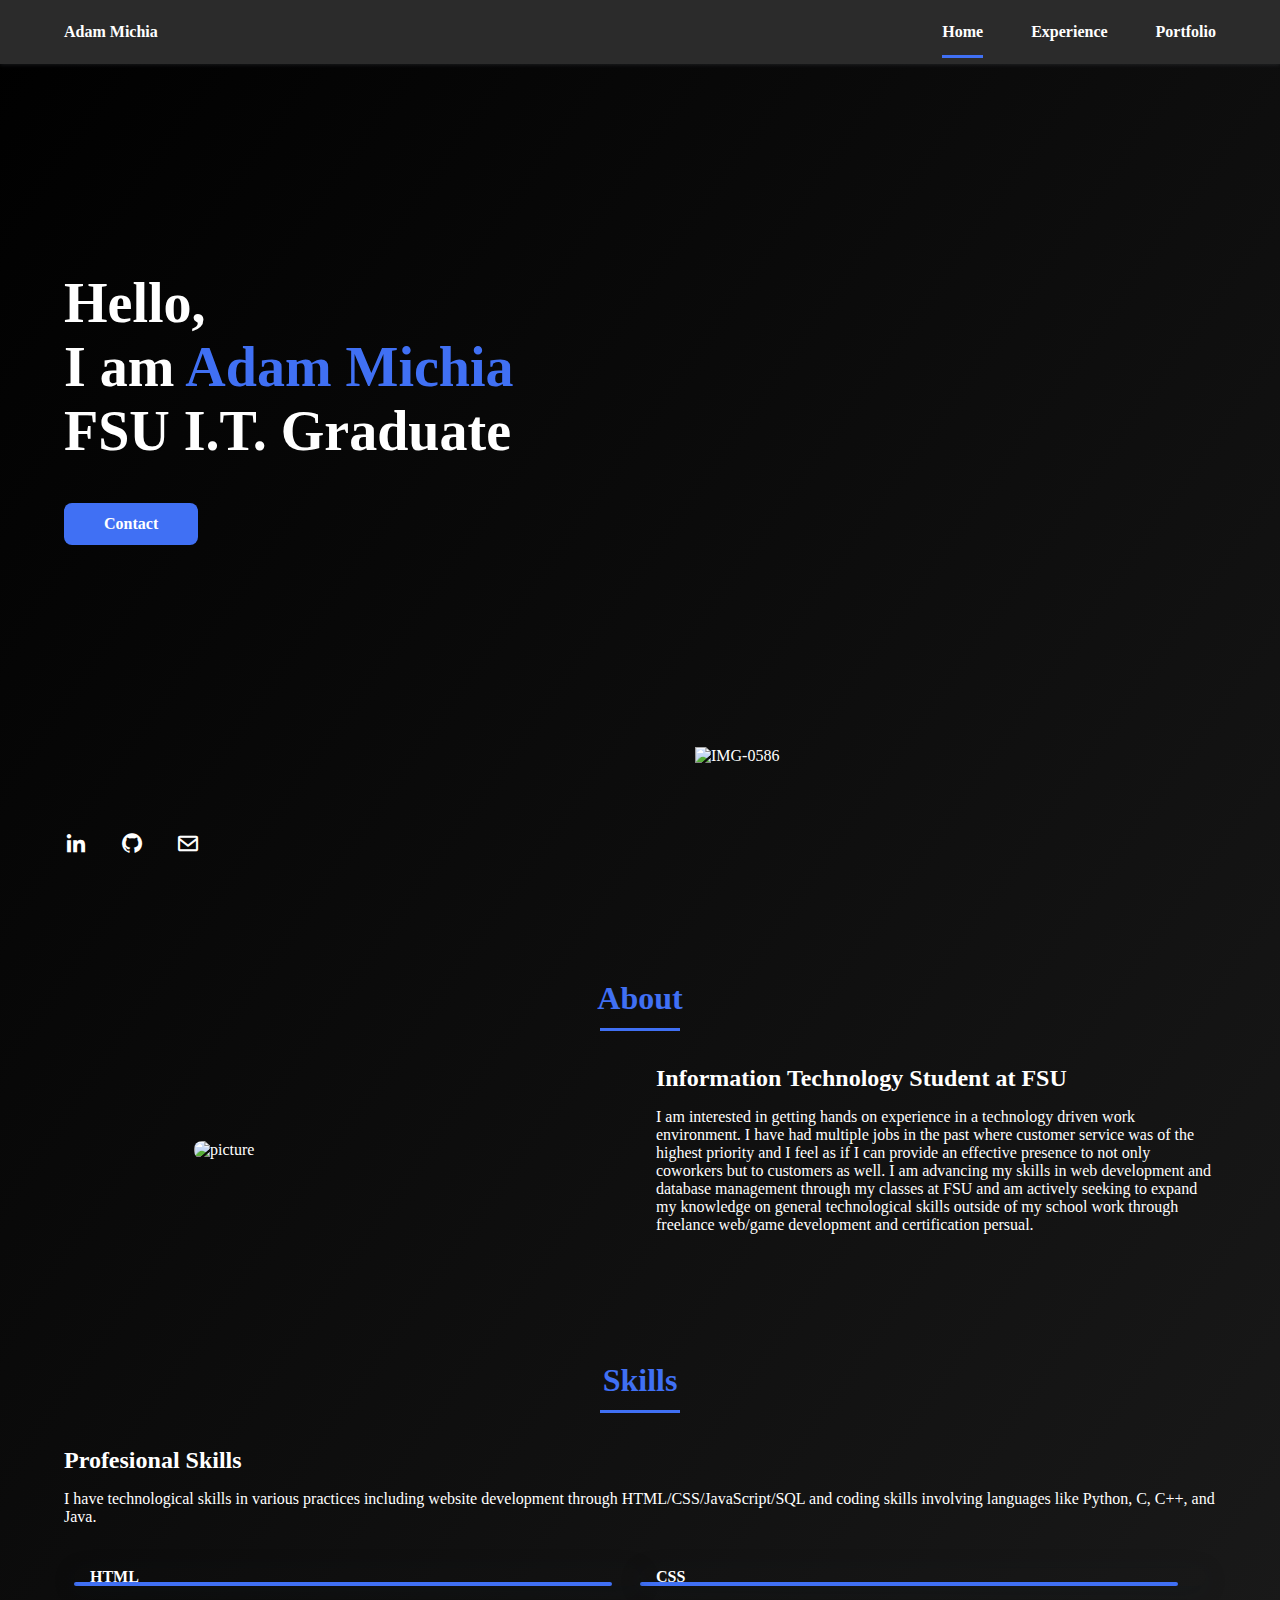
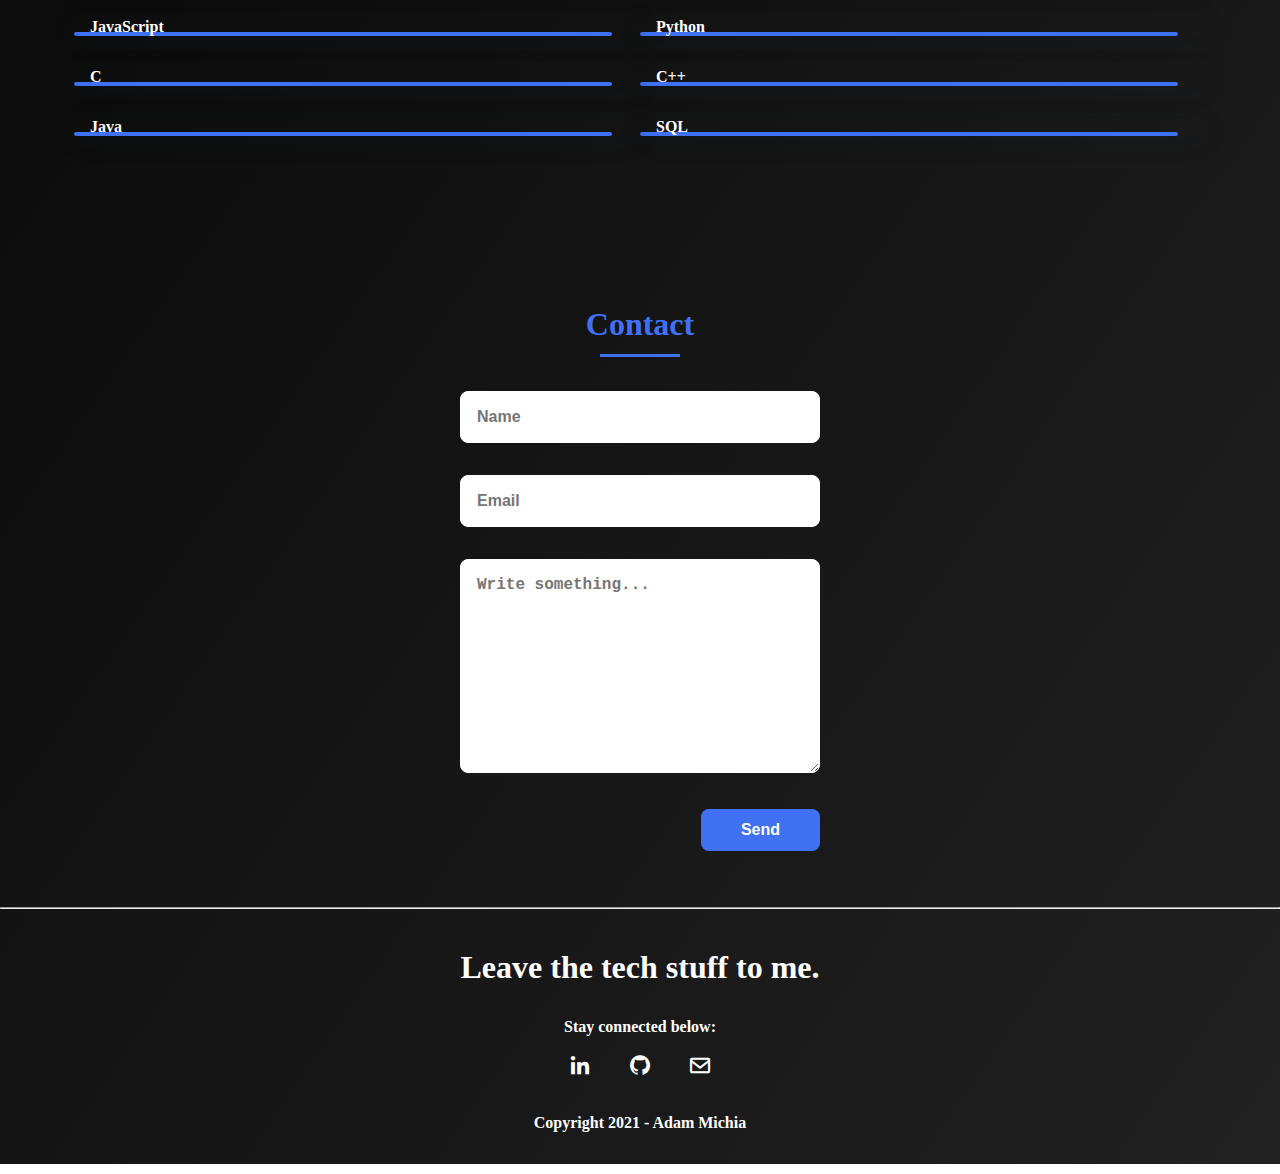
==== commit 4dfc64c8: "Update index.html" ====
--- a/index.html
+++ b/index.html
@@ -40,7 +40,7 @@
             <!--===== HOME =====-->
             <section class="home bd-grid" id="home">
                 <div class="home__data">
-                    <h1 class="home__title">Hello,<br>I am <span class="home__title-color">Adam Michia</span><br> I.T. FSU Graduate</h1>
+                    <h1 class="home__title">Hello,<br>I am <span class="home__title-color">Adam Michia</span><br> FSU I.T. Graduate</h1>
 
                     <a class="button" onClick="document.getElementById('contact').scrollIntoView();">Contact</a>
                 </div>
@@ -52,7 +52,7 @@
                 </div>
 
                 <div class="home__img">    
-                    <img src="https://ibb.co/PFwmQBx" alt="picture">
+                    <img src="https://i.ibb.co/BcqzN8L/IMG-0586.jpg" alt="IMG-0586" border="0">
                 </div>
             </section>
 
